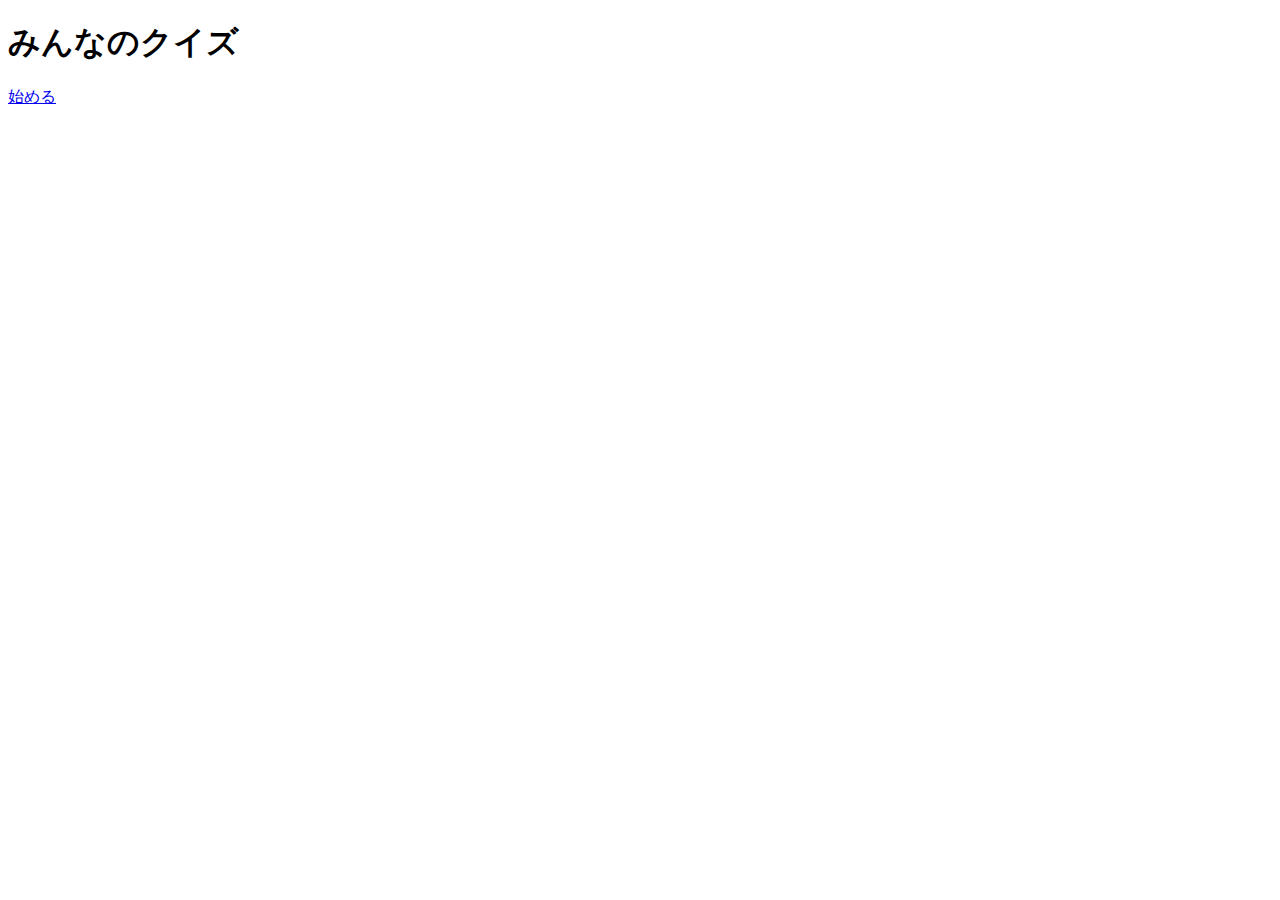
==== start.html @ 6b243679 "Create start.html" ====
<!DOCTYPE html>
<html>
  <head>
    <meta charset="utf-8">
    <title>一問一答クイズアプリ</title>
    <link rel="stylesheet" href="stylesheet.css">
  </head>
  <body>
    <body>
      <div class="container">
        <h1>みんなのクイズ</h1>
        <a href="index.html" class="start">始める</a>
        </div>
      </div>
    
    </body>
</html>
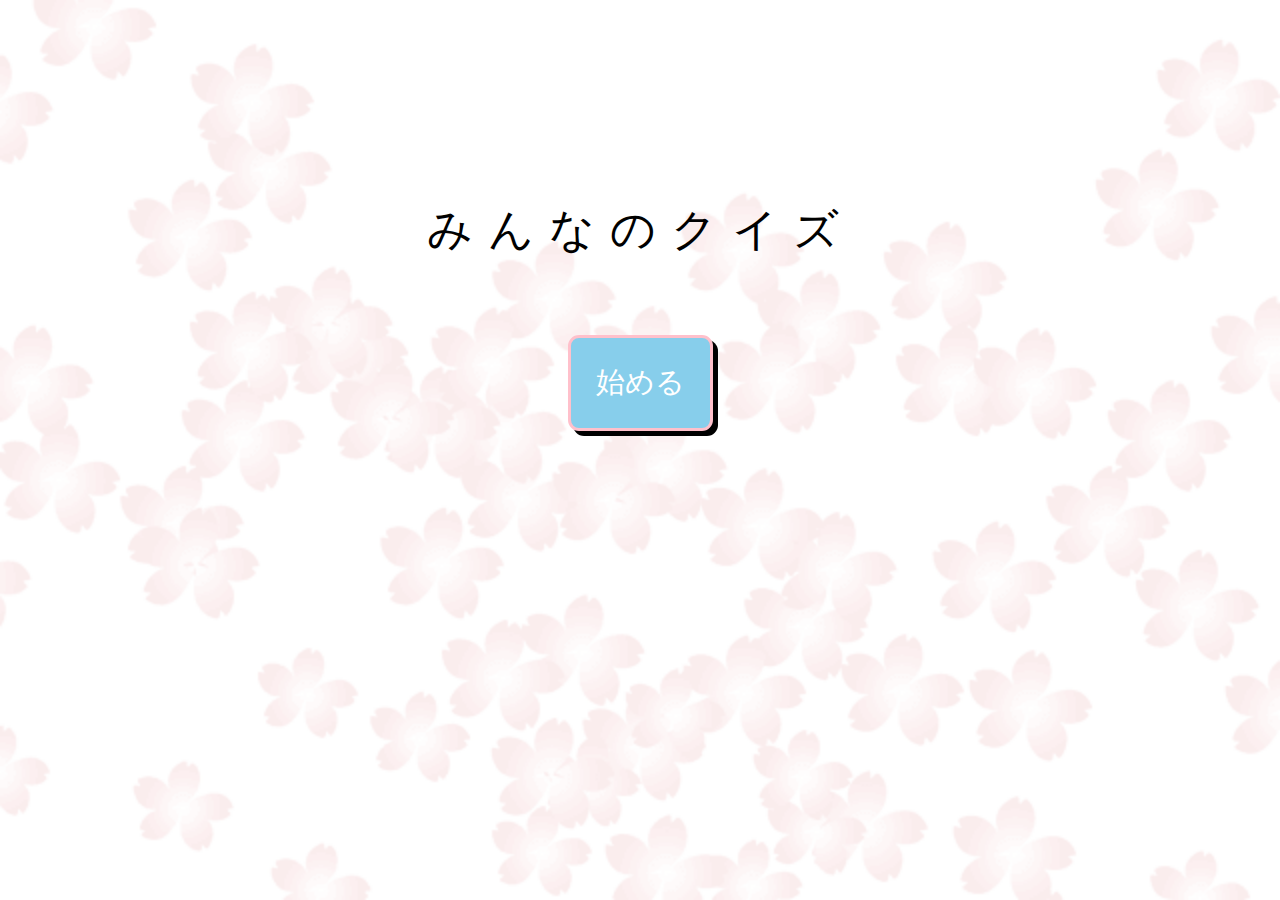
==== commit 80158c09: "Update start.html" ====
--- a/start.html
+++ b/start.html
@@ -2,13 +2,14 @@
 <html>
   <head>
     <meta charset="utf-8">
+    <meta name="viewport" content="width=device-width, initial-scale=1.0, maximum-scale=1.0, minimum-scale=1.0">
     <title>一問一答クイズアプリ</title>
     <link rel="stylesheet" href="stylesheet.css">
   </head>
   <body>
     <body>
       <div class="container">
-        <h1>みんなのクイズ</h1>
+        <h1>みんなの<br class="pc_none">クイズ</h1>
         <a href="index.html" class="start">始める</a>
         </div>
       </div>
--- a/stylesheet.css
+++ b/stylesheet.css
@@ -0,0 +1,115 @@
+.pc_none{
+  display: none;
+}
+body {
+  text-align: center;
+  font-family: monospace;
+  background-image: url("sakura01.png");
+  background-size: cover;
+}
+.container {
+  margin:0 auto;
+  margin-top:200px;
+  width: 80%;
+}
+.container h1{
+  letter-spacing: 15px;
+  margin-bottom: 75px;
+  font-size: 45px;
+  font-weight: lighter;
+}
+.start {
+  text-decoration: none;
+  color: white;
+  background-color: skyblue;
+  display: inline-block;
+  padding: 25px;
+  border-radius: 11px;
+  box-shadow: 5px 5px black;
+  font-size: 29px;
+  border: 3px solid pink;
+}
+.start:active{
+  position: relative;
+  top:4px;
+  left:4px;
+  box-shadow: 1px 1px black;
+}
+
+
+/* クイズ画面 */
+#js-question {
+  letter-spacing: 4px;
+  margin-bottom: 45px;
+  font-weight:lighter;
+  font-size: 20px;
+}
+.flex{
+  display: flex;
+  justify-content: space-between;
+  
+}
+button {
+  background-color: white;
+  border: 1px solid black !important;
+  font-size: 25px;
+  font-family: monospace;
+  padding: 5px;
+  text-decoration: none;
+  color: white;
+  background-color: skyblue;
+  padding: 12px;
+  border-radius: 2px;
+  box-shadow: 3px 3px black;
+  font-size: 21px;
+  border: 3px solid pink;
+}
+/* button:hover{
+  position: relative;
+  top:3px;
+  left:3px;
+  box-shadow: none;
+} */
+.container span{
+  font-size:35px;
+}
+
+
+
+
+
+
+@media(max-width:750px){
+  .pc_none{
+    display: block;
+  }
+  .container h1 {
+    font-size: 65px;
+    padding-top:105px;
+  }
+  .start {
+    text-decoration: none;
+    color: white;
+    background-color: skyblue;
+    display: inline-block;
+    padding: 42px;
+    border-radius: 60px;
+    box-shadow: 10px 10px black;
+    font-size: 36px;
+    border: 6px solid pink;
+  }
+  #js-question{
+    font-size: 30px;
+  }
+  .container {
+    margin-top: 75px;
+    width: 90%;
+  }
+  .flex {
+    flex-direction: column;
+  }
+  button{
+    width: 100%;
+    margin: 15px 0;
+  }
+}
